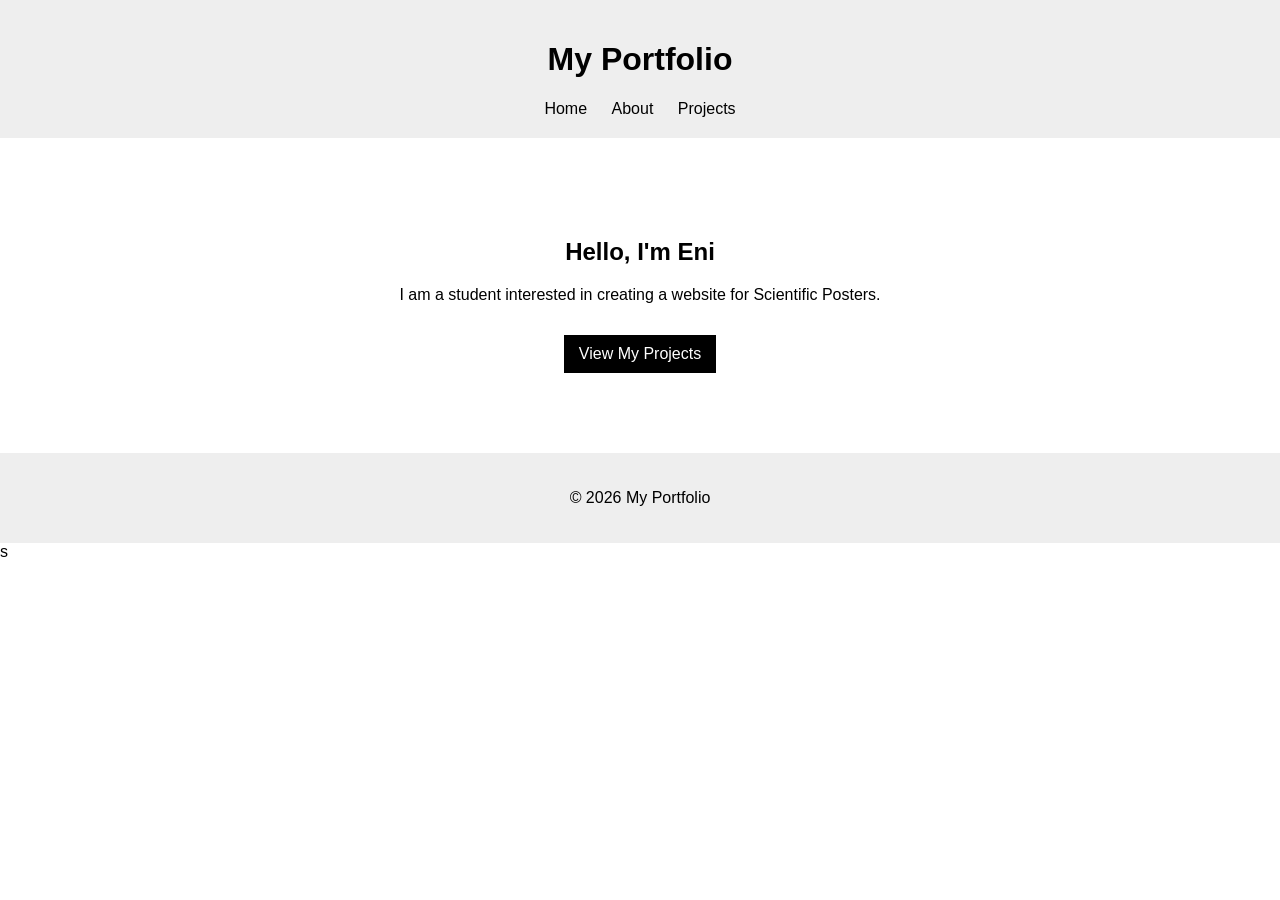
==== index.html @ 5edd98a8 "Add files via upload My Portfolio" ====
<html>
<link rel="stylesheet" href="style.css">
<head>
  <meta name="viewport" 
          content="width=device-width, initial-scale=1, shrink-to-fit=no">
</head>

<body>

    <header>
        <h1>My Portfolio</h1>

        <nav>
            <a href="index.html">Home</a>
            <a href="about.html">About</a>
            <a href="projects.html">Projects</a>
        </nav>
    </header>

    <main>
        <section class="hero">
            <h2>Hello, I'm Eni</h2>
            <p>I am a student interested in creating a website for Scientific Posters.</p>

            <a class="button" href="projects.html">View My Projects</a>
        </section>
    </main>

    <footer>
        <p>&copy; 2026 My Portfolio</p>
    </footer>

</body>
</html>s
---- style.css ----
body {
    margin: 0;
    font-family: Arial, sans-serif;
}


header {
    padding: 20px;
    text-align: center;
    background-color: #eeeeee;
}

nav a {
    margin: 10px;
    text-decoration: none;
    color: black;
}


main {
    padding: 30px;
}

.hero {
    text-align: center;
    padding: 50px 20px;
}

.content {
    max-width: 800px;
    margin: auto;
}

/* Button */

.button {
    display: inline-block;
    padding: 10px 15px;
    margin-top: 15px;
    background-color: black;
    color: white;
    text-decoration: none;
}


.projects {
    display: grid;
    grid-template-columns: repeat(3, 1fr);
    gap: 20px;
}

.projects article {
    padding: 20px;
    border: 1px solid #cccccc;
}

/* Footer */

footer {
    text-align: center;
    padding: 20px;
    background-color: #eeeeee;
}


@media (max-width: 600px) {

    .projects {
        grid-template-columns: 1fr;
    }

    nav a {
        display: block;
        margin: 10px;
    }

    main {
        padding: 15px;
    }
}
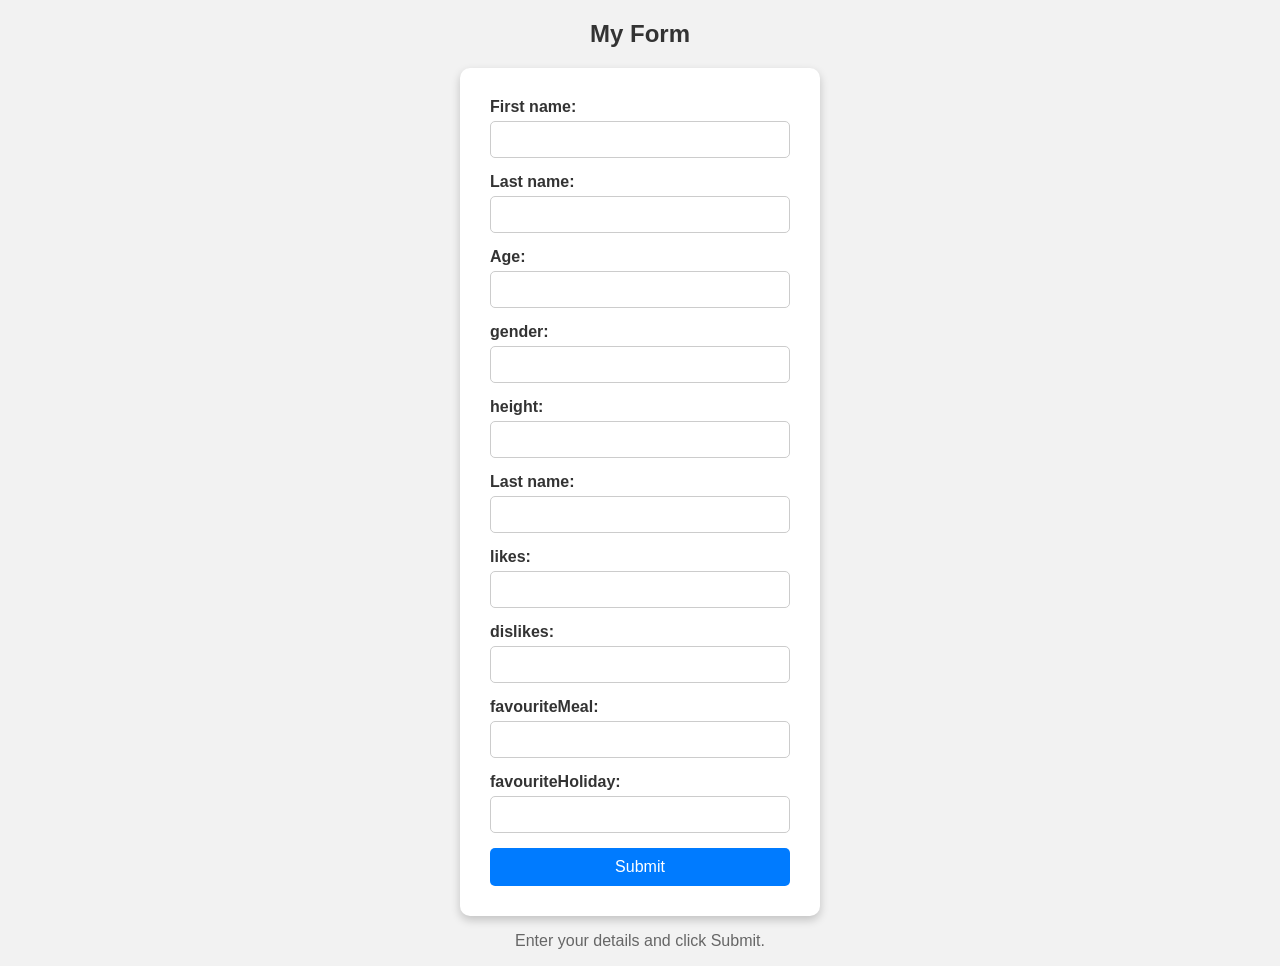
==== commit fe4621ab: "Add files via upload My Form" ====
--- a/index.html
+++ b/index.html
@@ -1,34 +1,116 @@
-<html>
-<link rel="stylesheet" href="style.css">
-<head>
-  <meta name="viewport" 
-          content="width=device-width, initial-scale=1, shrink-to-fit=no">
-</head>
-
-<body>
-
-    <header>
-        <h1>My Portfolio</h1>
-
-        <nav>
-            <a href="index.html">Home</a>
-            <a href="about.html">About</a>
-            <a href="projects.html">Projects</a>
-        </nav>
-    </header>
-
-    <main>
-        <section class="hero">
-            <h2>Hello, I'm Eni</h2>
-            <p>I am a student interested in creating a website for Scientific Posters.</p>
-
-            <a class="button" href="projects.html">View My Projects</a>
-        </section>
-    </main>
-
-    <footer>
-        <p>&copy; 2026 My Portfolio</p>
-    </footer>
-
-</body>
-</html>s+<html>
+<head>
+    <title>My Form</title>
+
+    <style>
+        body {
+            font-family: Arial, sans-serif;
+            background-color: #f2f2f2;
+            display: flex;
+            justify-content: center;
+            align-items: center;
+            min-height: 100vh;
+            margin: 0;
+        }
+
+        form {
+            background-color: white;
+            padding: 30px;
+            border-radius: 10px;
+            width: 300px;
+            box-shadow: 0 4px 10px rgba(0, 0, 0, 0.2);
+        }
+
+        h2 {
+            text-align: center;
+            color: #333;
+        }
+
+        label {
+            font-weight: bold;
+            color: #333;
+        }
+
+        input[type="text"] {
+            width: 100%;
+            padding: 10px;
+            margin-top: 5px;
+            margin-bottom: 15px;
+            border: 1px solid #ccc;
+            border-radius: 5px;
+            box-sizing: border-box;
+        }
+
+        input[type="text"]:focus {
+            border-color: #007bff;
+            outline: none;
+        }
+
+        input[type="submit"] {
+            width: 100%;
+            padding: 10px;
+            background-color: #007bff;
+            color: white;
+            border: none;
+            border-radius: 5px;
+            cursor: pointer;
+            font-size: 16px;
+        }
+
+        input[type="submit"]:hover {
+            background-color: #0056b3;
+        }
+
+        p {
+            text-align: center;
+            color: #666;
+        }
+    </style>
+</head>
+
+<body>
+
+    <div>
+        <h2>My Form</h2>
+
+        <form action="sender.php" method="POST">
+
+            <label for="fname">First name:</label>
+            <input type="text" id="fname" name="fname">
+
+            <label for="lname">Last name:</label>
+            <input type="text" id="lname" name="lname">
+
+            <label for="age">Age:</label>
+            <input type="text" id="age" name="age">
+
+            <label for="gender">gender:</label>
+            <input type="text" id="gender" name="gender">
+
+            <label for="height">height:</label>
+            <input type="text" id="height" name="height">
+
+            <label for="nationality">Last name:</label>
+            <input type="text" id="nationality" name="nationality">
+
+            <label for="likes">likes:</label>
+            <input type="text" id="likes" name="likes">
+
+            <label for="dislikes">dislikes:</label>
+            <input type="text" id="dislikes" name="dislikes">
+
+            <label for="favouriteMeal">favouriteMeal:</label>
+            <input type="text" id="favouriteMeal" name="favouriteMeal">
+
+            <label for="favouriteHoliday">favouriteHoliday:</label>
+            <input type="text" id="favouriteHoliday" name="favouriteHoliday">
+
+            <input type="submit" value="Submit">
+
+        </form>
+
+        <p>Enter your details and click Submit.</p>
+    </div>
+
+</body>
+</html>
